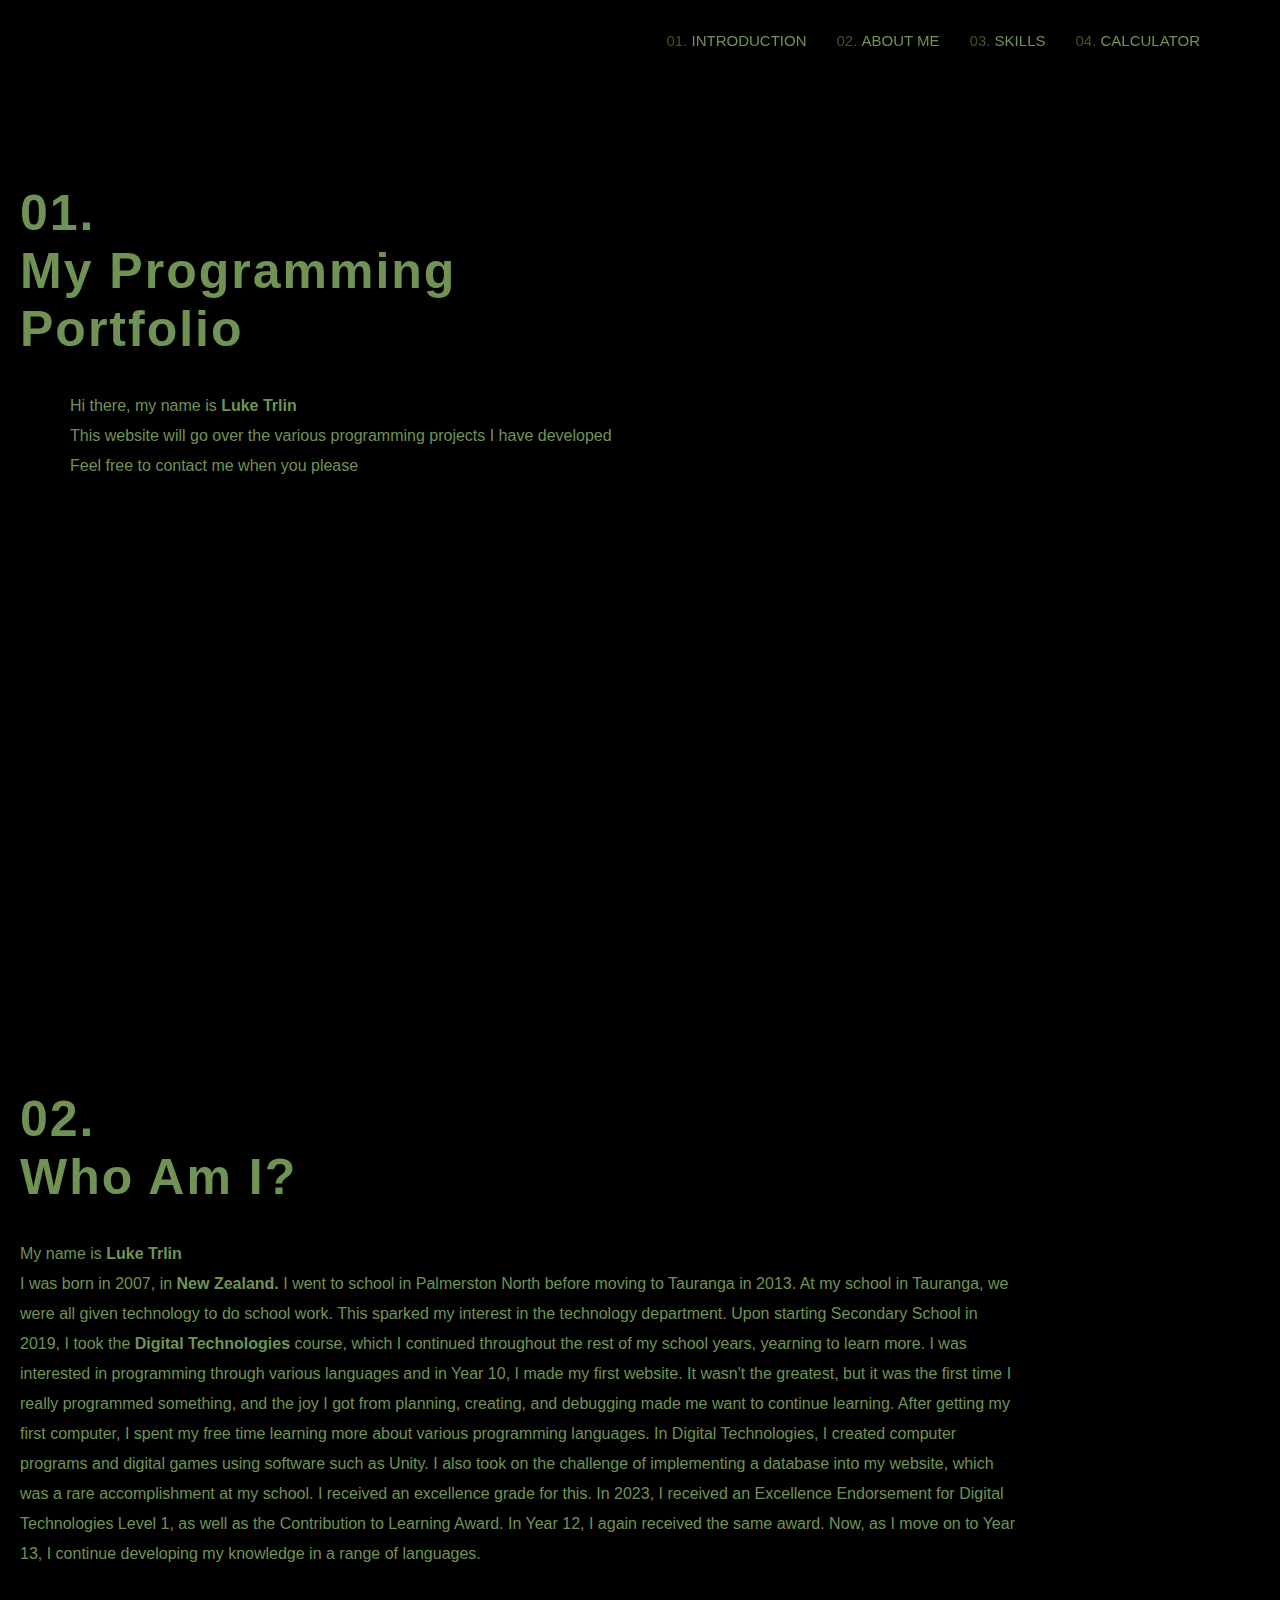
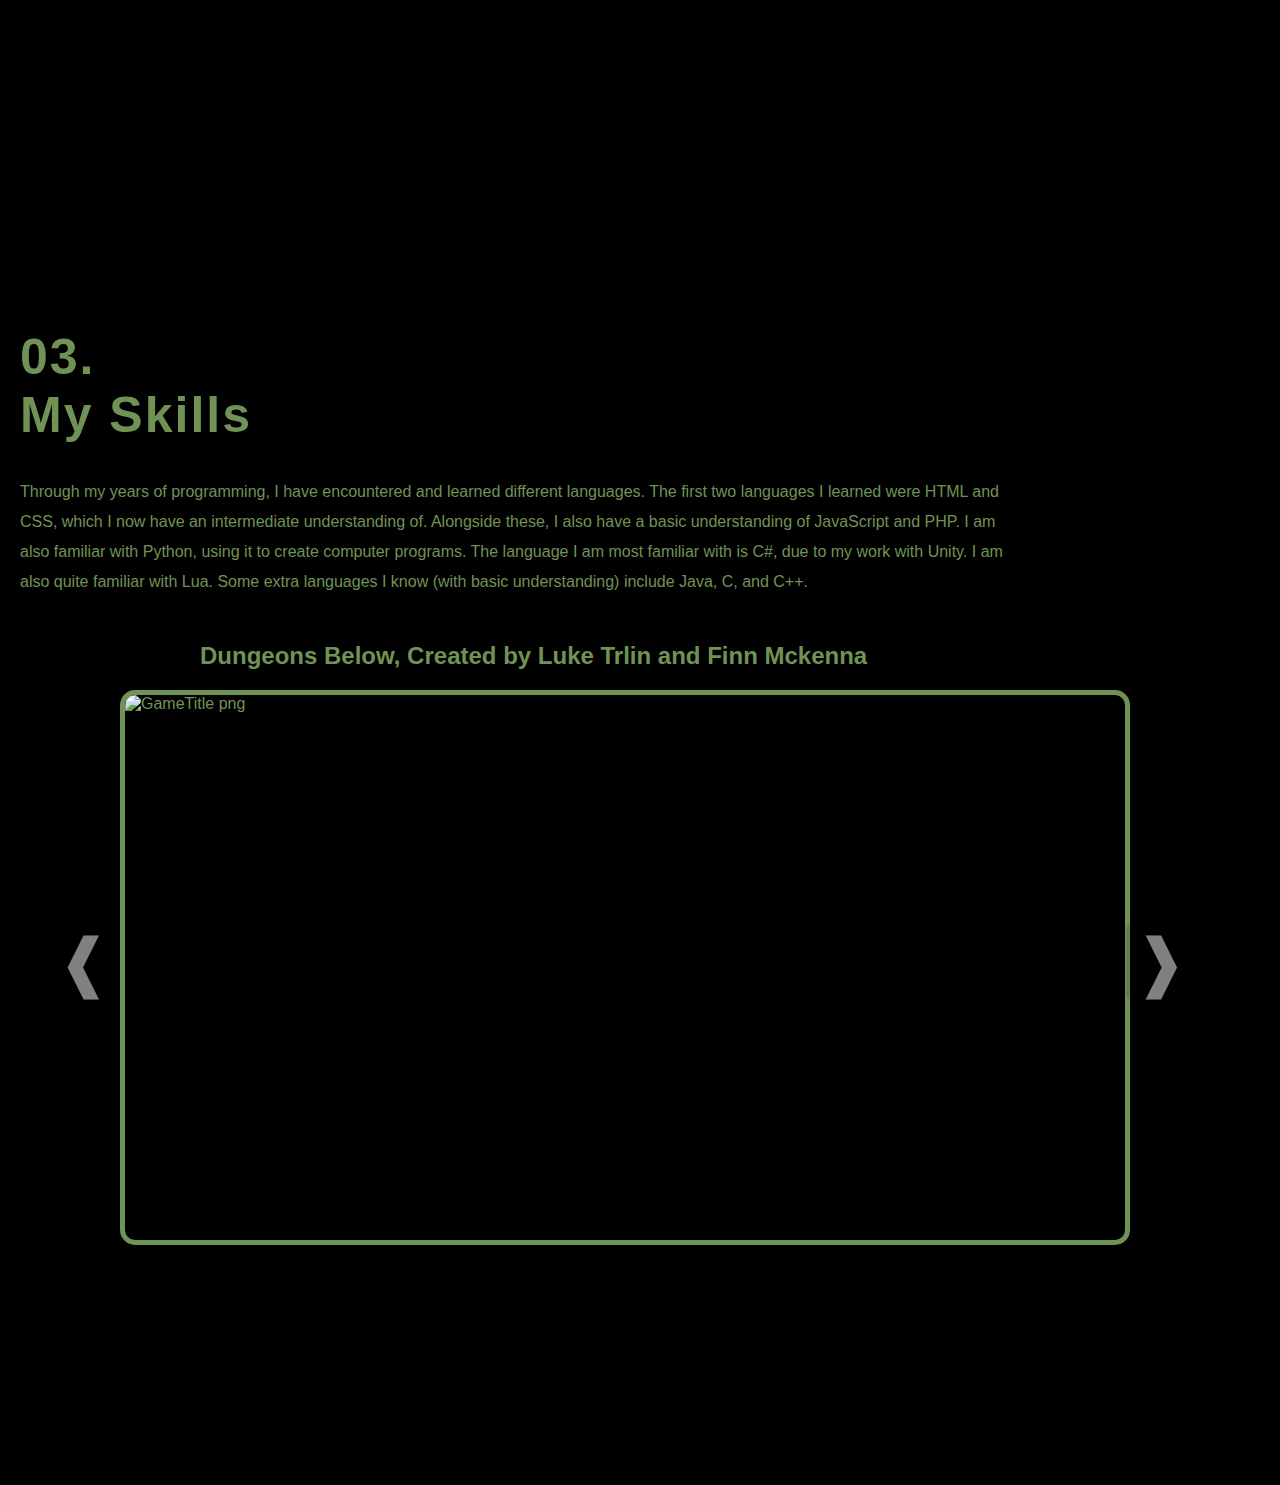
==== index.html @ b3a9f6fc "Inital" ====
<!DOCTYPE html>
<html lang="en">
<head>
  <meta charset="UTF-8">
  <meta name="viewport" content="width=device-width, initial-scale=1.0">
  <title>My Portfolio</title>
  <link rel="stylesheet" href="styles.css">
  <script src="script.js" defer></script>
</head>
<body>

  <nav class="portfolio-bar portfolio-white">
    <a href="#home" class="bar-item"><p>01. </p>INTRODUCTION</a>
    <a href="#about-me" class="bar-item"><p>02. </p>ABOUT ME</a>
    <a href="#my-skills" class="bar-item"><p>03. </p>SKILLS</a>
    <a href="Calculator.html" class="bar-item"><p>04. </p>CALCULATOR</a>
  </nav>

  <div class="container">
    <!-- Left content section (Introduction) -->
    <div id="home" class="content">
      <h1>01.  <br><span> My Programming</span> <br> Portfolio</h1>
      <p class="par">Hi there, my name is <b>Luke Trlin</b> <br> This website will go over the various programming projects I have developed <br>
      Feel free to contact me when you please</p>

  
      
        </div>
    <!-- About Me Section -->
    <div id="about-me" class="About_Me">
      <h1>02.  <br><span>Who Am I? </span></h1>
      <p class="par">My name is <b>Luke Trlin</b> <br> I was born in 2007, in <b>New Zealand.</b> 
      I went to school in Palmerston North before moving to Tauranga in 2013.
      At my school in Tauranga, we were all given technology to do school work. This sparked my interest in the technology department. 
      Upon starting Secondary School in 2019, I took the <b>Digital Technologies</b> course, which I continued throughout the rest of my school years, yearning to learn more.
      I was interested in programming through various languages and in Year 10, I made my first website.
      It wasn't the greatest, but it was the first time I really programmed something, and the joy I got from planning, creating, and debugging made me want to continue learning.
      After getting my first computer, I spent my free time learning more about various programming languages.
      In Digital Technologies, I created computer programs and digital games using software such as Unity.
      I also took on the challenge of implementing a database into my website, which was a rare accomplishment at my school. I received an excellence grade for this.
      In 2023, I received an Excellence Endorsement for Digital Technologies Level 1, as well as the Contribution to Learning Award.
      In Year 12, I again received the same award. Now, as I move on to Year 13, I continue developing my knowledge in a range of languages.</p>
    </div>

    <!-- My Skills Section -->
    <div id="my-skills" class="My_Skills">
      <h1>03.  <br><span>My Skills </span></h1>
      <p class="par">Through my years of programming, I have encountered and learned different languages. 
      The first two languages I learned were HTML and CSS, which I now have an intermediate understanding of. 
      Alongside these, I also have a basic understanding of JavaScript and PHP. I am also familiar with Python, using it to create computer programs. 
      The language I am most familiar with is C#, due to my work with Unity. I am also quite familiar with Lua.
      Some extra languages I know (with basic understanding) include Java, C, and C++.</p>
      <h2 class="carousel-header">Dungeons Below, Created by Luke Trlin and Finn Mckenna</h2>  <!-- This is your new header -->

      <div class="carousel" data-carousel>
        <button class="carousel-button prev" data-carousel-button="prev">&#10096;</button>
        <button class="carousel-button next" data-carousel-button="next">&#10097;</button>

        <ul data-slides>
          <li class="slide" data-active>
            <img src="GameTitle.png" alt="GameTitle png">
          </li>
          <li class="slide">
            <img src="GamePlay.png" alt="GamePlay png">
          </li>
          <li class="slide">
            <img src="GameBoss.png" alt="GameBoss png">
          </li>
        </ul>
      </div>
    </div>
    </div>
  </div>

</body>
</html>
---- styles.css ----
html, body {
    height: 100%;
    margin: 0;
    display: flex;
    background-color: #000000;
    scroll-behavior: smooth;
}

body {
    font-family: "Lucida Console", Helvetica, sans-serif;
    scroll-behavior: smooth; /* Smooth scroll effect */
}

/* Positioning the navigation at the top-right */
.portfolio-white {
    z-index: 100;
    position: fixed;
    top: 0;
    right: 0;
    padding-top: 5px;
    display: flex;
    justify-content: flex-end; /* Align the links to the right */
    align-items: center; /* Vertically center the links */
    background-color: rgba(255, 255, 255, 0);
    backdrop-filter: blur(5px);
    height: 70px;
    width: 100%; /* Ensure it spans the entire width of the screen */
    padding-right: 50px; /* Optional: Space out the links from the right edge */
}

/* Styling for the links */
a {
    color: #709255;
    text-decoration: none;
    font-size: 15px;
    margin-right: 30px; /* Space between the links */
}

a p {
    font-size: 15px;
    display: inline;
    color: #3E5622;
}

/* Hover effect for the links */
a:hover {
    color: #3E5622;
}

/* Container for other content */
.container {
    width: 100%;  /* Full width of the screen */
    max-width: 1200px; /* Optional: Limit content width */
    margin: auto;
    color: #709255;
    padding-top: 100px; /* Adds space at the top for the fixed nav */
}

/* Content section styling */
.content {
    padding-top: 50px;
    padding-left: 20px;
    margin-bottom: 500px; /* Adds space between content and About Me section */
    text-align: left;  /* Ensure text is aligned to the left */
}

.content h1, .About_Me h1, .My_Skills h1 {
    font-size: 50px;
    letter-spacing: 2px;
}

.par {
    padding-left: 50px;
    padding-bottom: 25px;
    line-height: 30px;
    max-width: 1000px; /* Optional: limit paragraph width */
}

/* About Me and Skills Section styling */
.About_Me, .My_Skills {
    padding-left: 20px;
    padding-top: 50px;
    margin-bottom: 250px; /* Add extra space at the bottom to separate from next section */
}

.About_Me h1, .My_Skills h1 {
    font-size: 50px;
    letter-spacing: 2px;
}

.About_Me .par, .My_Skills .par {
    padding-left: 0;
    padding-bottom: 25px;
    line-height: 30px;
    text-align: left;
    max-width: 1000px;
}

/* Carousel section styling */
.carousel {

    width: 1000px;
    height: 545px;
    position: relative;
    align-self: center;
    margin-left: auto;
    margin-right: auto;  /* Centers the carousel horizontally */
}

.carousel > ul {
    margin: 0;
    padding: 0;
    list-style: none;
}

.slide {
    position: absolute;
    inset: 0;
    opacity: 0;
    transition: 200ms opacity ease-in-out;
    transition-delay: 200ms
}

.slide > img {
    margin-left: 10%;
  
    display: block;
    width: 100%;
    height: 100%;
    object-fit: cover;
    object-position: center;
    border: 5px solid #709255; /* Add a green border around the image */
    border-radius: 15px; /* Optional: rounded corners */
}

.slide[data-active] {
    opacity: 1;
    z-index: 1;
    transition-delay: 0ms;
}

/* Carousel Button Styling */
.carousel-button {
    z-index: 2;
    position: absolute;
    background: none;
    border: none;
    font-size: 4rem;
    top: 50%;
    transform: translateY(-50%);
    color: rgba(255, 255, 255, .5);
    cursor: pointer;
    border-radius: .25rem;
    padding: 0 .5rem;
    background-color: rgba(0, 0, 0, .1);
}

.carousel-button:hover, .carousel-button:focus {
    color: white;
    background-color: rgba(0, 0, 0, .2);
}

.carousel-button:focus {
    outline: 1px solid black;
}

.carousel-button.prev {
    left: 1.8rem;
}

.carousel-button.next {
    
    right: -11rem;
}

.carousel-header {
    margin-left: 18%;
}
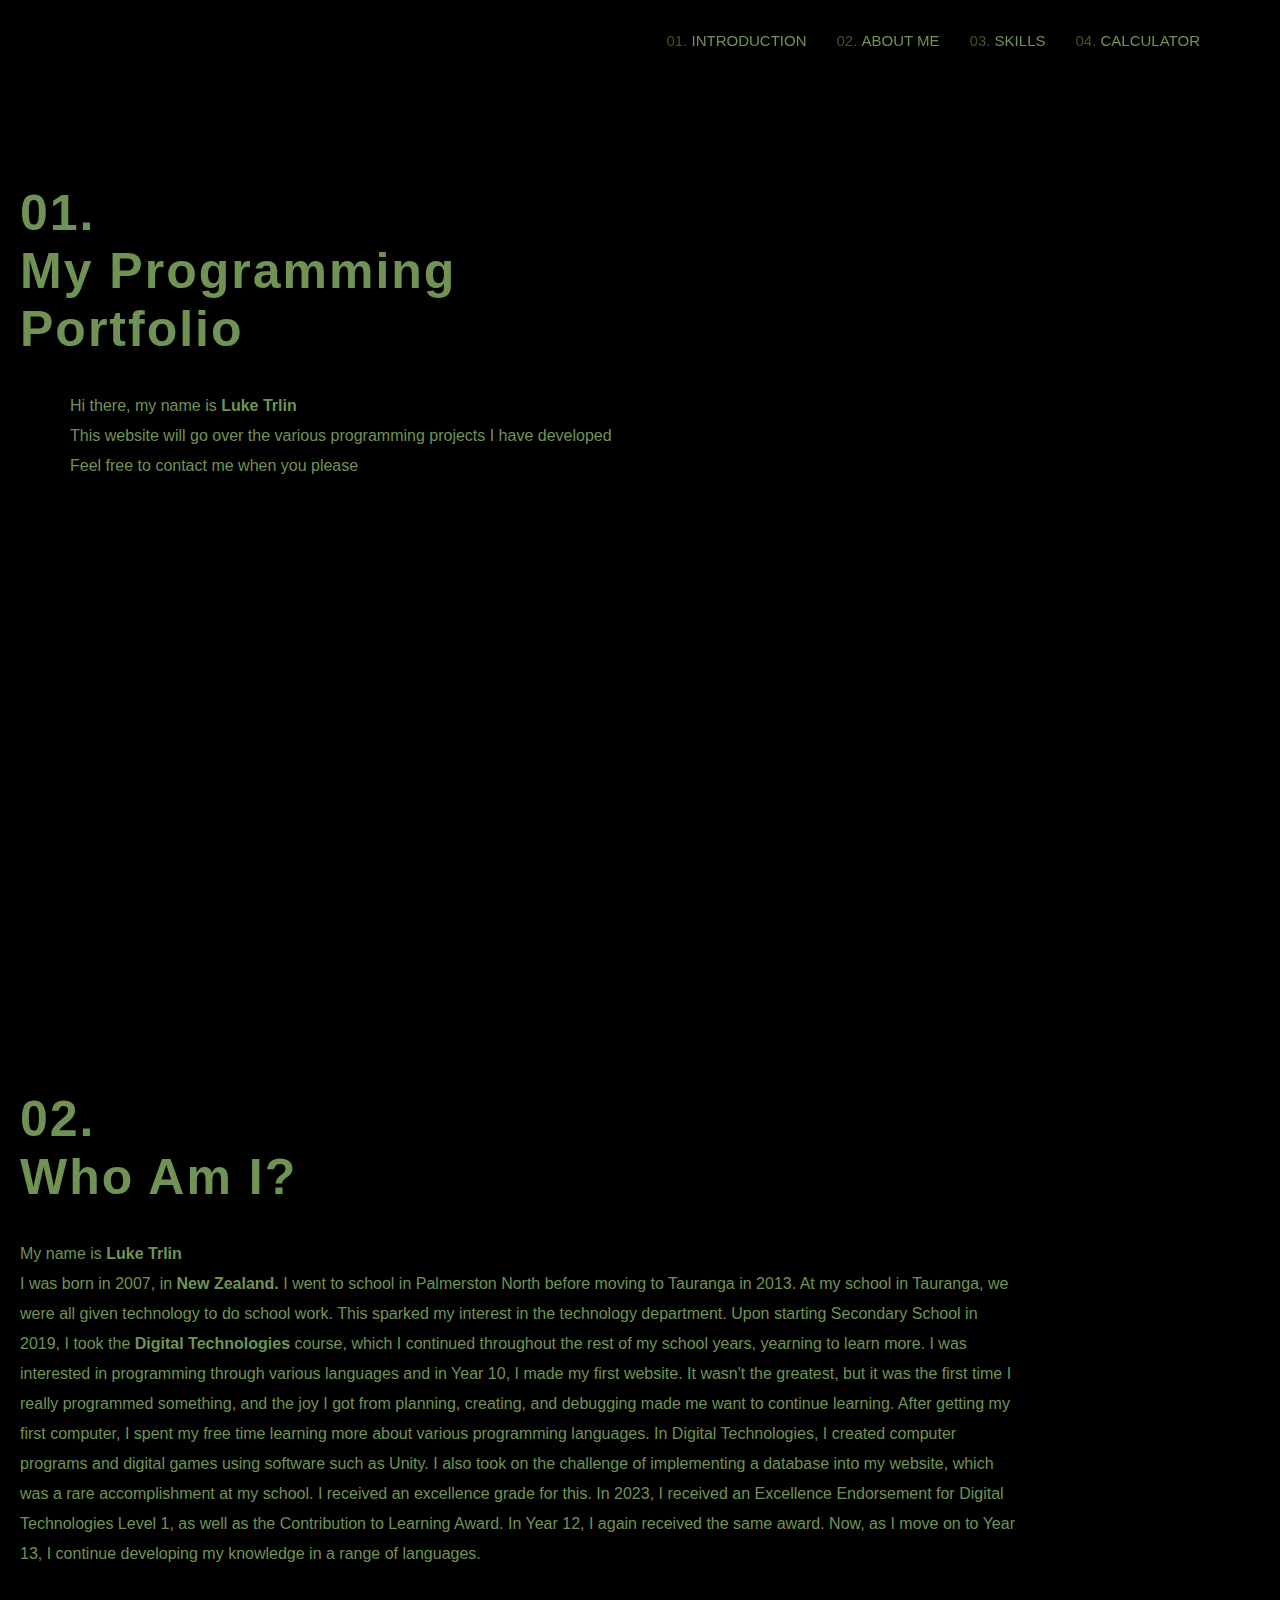
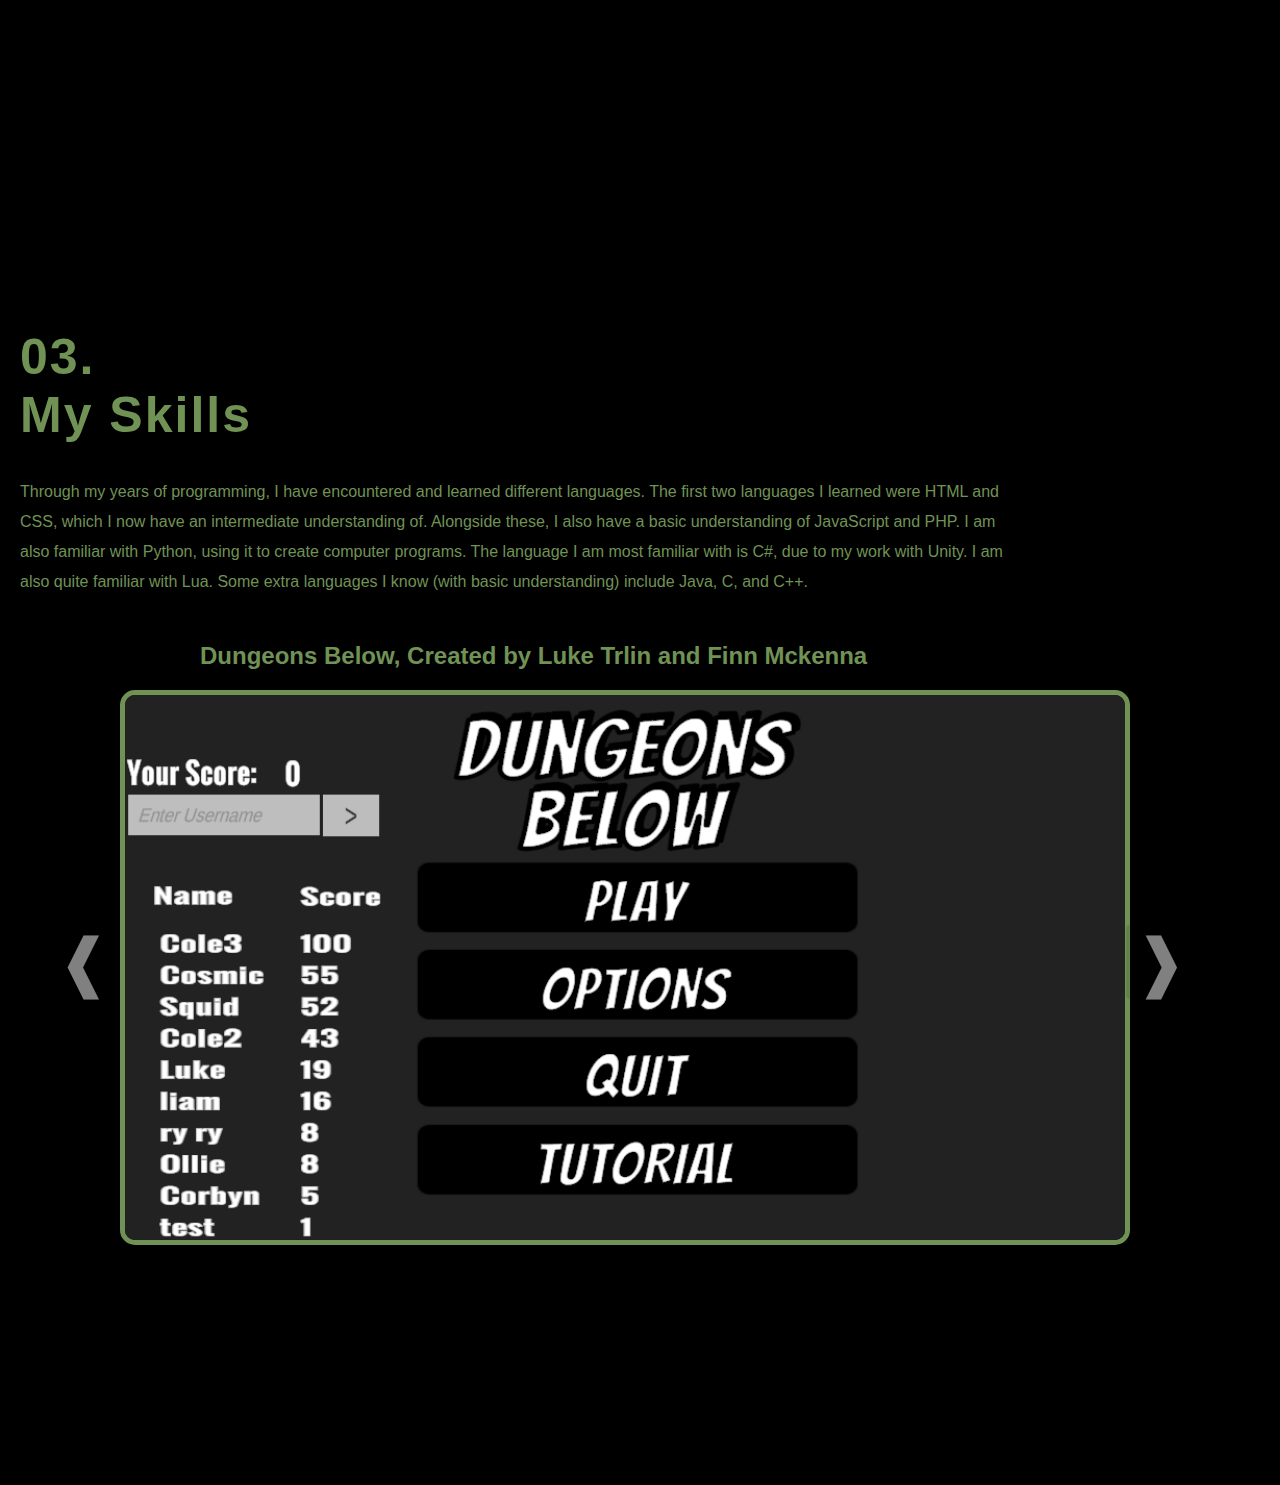
==== commit 41dddd98: "Update index.html" ====
--- a/index.html
+++ b/index.html
@@ -58,13 +58,13 @@
 
         <ul data-slides>
           <li class="slide" data-active>
-            <img src="GameTitle.png" alt="GameTitle png">
+            <img src="Images/GameTitle.png" alt="GameTitle png">
           </li>
           <li class="slide">
-            <img src="GamePlay.png" alt="GamePlay png">
+            <img src="Images/GamePlay.png" alt="GamePlay png">
           </li>
           <li class="slide">
-            <img src="GameBoss.png" alt="GameBoss png">
+            <img src="Images/GameBoss.png" alt="GameBoss png">
           </li>
         </ul>
       </div>
@@ -73,4 +73,4 @@
   </div>
 
 </body>
-</html>+</html>
